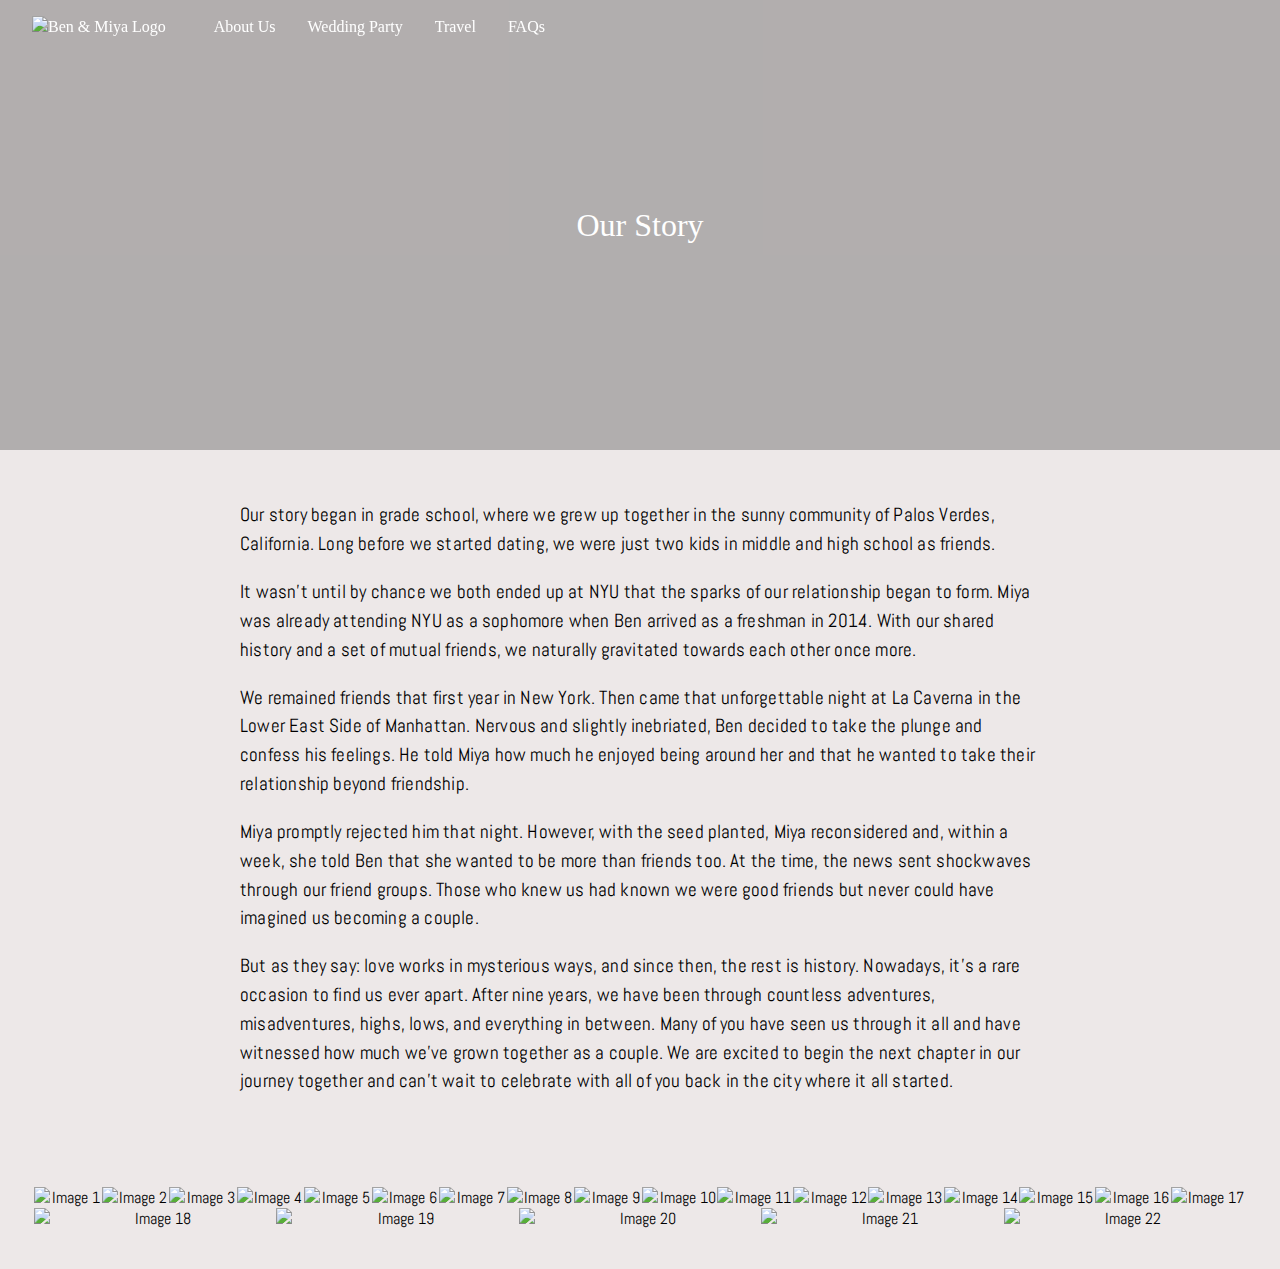
==== about.html @ 3922473d "Add files via upload" ====
<!DOCTYPE html>
<html lang="en">
<head>
    <meta charset="UTF-8">
    <meta name="viewport" content="width=device-width, initial-scale=1.0">
    <title>About Us - Ben & Miya's Wedding</title>
    <link rel="stylesheet" href="sharedstyles.css">
    <link rel="stylesheet" href="about.css">
    <link rel="stylesheet" href="https://fonts.googleapis.com/css2?family=Abel&family=Adobe+Garamond+Pro&display=swap">
</head>
<body>
    <header>
        <nav>
            <ul>
                <li class="logo">
                    <a href="index.html">
                        <img src="https://lh3.googleusercontent.com/d/1k7XUpuxkheapGBA-RP_InOCXxOwR-U5S" alt="Ben & Miya Logo">
                    </a>
                </li>
                <li><a href="about.html">About Us</a></li>
                <li><a href="wedding-party.html">Wedding Party</a></li>
                <li><a href="travel.html">Travel</a></li>
                <li><a href="faq.html">FAQs</a></li>
            </ul>
        </nav>
        <div class="mobile-menu" onclick="toggleMenu()">
            <div></div>
            <div></div>
            <div></div>
        </div>
        </header>
        <div class="mobile-menu-close" onclick="toggleMenu()"></div>
    </header>
    <main>
        <!-- Hero Section -->
        <section class="hero-about">
            <div class="overlay"></div>
            <div class="hero-content">
                <h1>Our Story</h1>
            </div>
        </section>

        <!-- Story Section -->
        <section class="story-section">
            <div class="container">
                <p>Our story began in grade school, where we grew up together in the sunny community of Palos Verdes, California. Long before we started dating, we were just two kids in middle and high school as friends.</p>
                <p>It wasn’t until by chance we both ended up at NYU that the sparks of our relationship began to form. Miya was already attending NYU as a sophomore when Ben arrived as a freshman in 2014. With our shared history and a set of mutual friends, we naturally gravitated towards each other once more.</p>
                <p>We remained friends that first year in New York. Then came that unforgettable night at La Caverna in the Lower East Side of Manhattan. Nervous and slightly inebriated, Ben decided to take the plunge and confess his feelings. He told Miya how much he enjoyed being around her and that he wanted to take their relationship beyond friendship.</p>
                <p>Miya promptly rejected him that night. However, with the seed planted, Miya reconsidered and, within a week, she told Ben that she wanted to be more than friends too. At the time, the news sent shockwaves through our friend groups. Those who knew us had known we were good friends but never could have imagined us becoming a couple.</p>
                <p>But as they say: love works in mysterious ways, and since then, the rest is history. Nowadays, it’s a rare occasion to find us ever apart. After nine years, we have been through countless adventures, misadventures, highs, lows, and everything in between. Many of you have seen us through it all and have witnessed how much we’ve grown together as a couple. We are excited to begin the next chapter in our journey together and can’t wait to celebrate with all of you back in the city where it all started.</p>
            </div>
        </section>

        <!-- Gallery Section -->
        <section class="gallery-section">
            <div class="container">
                <div class="gallery" id="gallery">
                    <div class="gallery-item"><img src="https://lh3.googleusercontent.com/d/1jvTO9Z72gtSf7sSY929XN76byu8p0Kt8" alt="Image 1"></div>
                    <div class="gallery-item"><img src="https://lh3.googleusercontent.com/d/1cwZy8cuzPKFKRaGxkhgMPJc-bq0Y9jFn" alt="Image 2"></div>
                    <div class="gallery-item"><img src="https://lh3.googleusercontent.com/d/174ZXiQhWzTiAlK795RmNTID8d-8U4DYT" alt="Image 3"></div>
                    <div class="gallery-item"><img src="https://lh3.googleusercontent.com/d/1ysQ3PfTFZNNxVNO6bNkMKH5WUIPN6rXd" alt="Image 4"></div>
                    <div class="gallery-item"><img src="https://lh3.googleusercontent.com/d/11L-_zym9P3u1N_jYsIuKlXj4dFmv9_iA" alt="Image 5"></div>
                    <div class="gallery-item"><img src="https://lh3.googleusercontent.com/d/11kX4mAyez2bUxYYWuQZz7Utx_6URw3uv" alt="Image 6"></div>
                    <div class="gallery-item"><img src="https://lh3.googleusercontent.com/d/13zgQ-dSp8K6XlN5i81vobK0ersiyEP_4" alt="Image 7"></div>
                    <div class="gallery-item"><img src="https://lh3.googleusercontent.com/d/18rjPkaCwNmnJuKOkBF8UONLVI8LhlS7P" alt="Image 8"></div>
                    <div class="gallery-item"><img src="https://lh3.googleusercontent.com/d/1B2tqvcuRNs0zxlWpKUZbiJGttpAWhjvY" alt="Image 9"></div>
                    <div class="gallery-item"><img src="https://lh3.googleusercontent.com/d/1GOR2SdyR8C1a8DLT_PPUqS9nQ3kkajve" alt="Image 10"></div>
                    <div class="gallery-item"><img src="https://lh3.googleusercontent.com/d/1XBlVXypoaaMq1tdtxd4s2O0qsYdu_4Q2" alt="Image 11"></div>
                    <div class="gallery-item"><img src="https://lh3.googleusercontent.com/d/1c4khi6ctwIM2tJF422OyAE9c-QaqzjLy" alt="Image 12"></div>
                    <div class="gallery-item"><img src="https://lh3.googleusercontent.com/d/1emKX4IUhtCl_j2OxtsiRIy4SJd2XYrqF" alt="Image 13"></div>
                    <div class="gallery-item"><img src="https://lh3.googleusercontent.com/d/1k16JXZUeo9jzTZ3zOykwePSIfQJfq4rC" alt="Image 14"></div>
                    <div class="gallery-item"><img src="https://lh3.googleusercontent.com/d/1kMt7fIhaRXUv8p4V6witx8QafzpLh6X6" alt="Image 15"></div>
                    <div class="gallery-item"><img src="https://lh3.googleusercontent.com/d/1niK61Dor4IVJ3bucG0tP6kRg_u7X0UmQ" alt="Image 16"></div>
                    <div class="gallery-item"><img src="https://lh3.googleusercontent.com/d/1p23rRsd3B8vCXTrBTIKmwsd1xEamgSMB" alt="Image 17"></div>
                    <div class="gallery-item"><img src="https://lh3.googleusercontent.com/d/1p6Bp9ly0l-o7M51trFGoG_IySV2xoUsZ" alt="Image 18"></div>
                    <div class="gallery-item"><img src="https://lh3.googleusercontent.com/d/1qZGKKS5UKzHp5pfeiExiiQDKwzJl2kob" alt="Image 19"></div>
                    <div class="gallery-item"><img src="https://lh3.googleusercontent.com/d/1qi2Fbj0P4DGcjJFMSHb5HU-Lje90Mj_b" alt="Image 20"></div>
                    <div class="gallery-item"><img src="https://lh3.googleusercontent.com/d/1to36DUSQuPwZLasK6sYEe2Fxq6Wyah8p" alt="Image 21"></div>
                    <div class="gallery-item"><img src="https://lh3.googleusercontent.com/d/1ytc37ry602LKCK766hUU3HRNEePxVF8Q" alt="Image 22"></div>
                </div>
            </div>
        </section>
    </main>
    <script src="menu.js"></script>
</body>
</html>
---- sharedstyles.css ----
/* General styles */
body {
    margin: 0;
    font-family: 'Abel', sans-serif;
    color: #000;
    text-align: center;
    background-color: #ede8e8;
}

/* Header and Navigation styles */
header {
    position: fixed;
    width: 100%;
    top: 0;
    left: 0;
    z-index: 1000;
    transition: top 0.3s;
}

nav ul {
    list-style: none;
    margin: 0;
    padding: 1em;
    display: flex;
    align-items: center;
}

nav ul li {
    margin: 0 1em;
}

nav ul li.logo {
    margin-right: 2em;
}

nav ul li a {
    font-family: 'Adobe Garamond Pro', serif;
    font-size: 1rem; /* Paragraph 3 size */
    font-weight: 400;
    text-decoration: none;
    color: #fff;
    line-height: 1.4em; /* Heading line height */
    letter-spacing: 0em; /* Heading letter spacing */
}

nav ul li.logo a img {
    max-height: 50px;
}

/* Mobile Menu Button */
.mobile-menu {
    display: none;
    position: absolute;
    top: 1em;
    right: 1em;
    cursor: pointer;
}

.mobile-menu div {
    width: 25px;
    height: 3px;
    background-color: #ffffff;
    margin: 5px 0;
}

/* Close Button for Mobile Menu */
.mobile-menu-close {
    display: none;
    position: fixed;
    font-size: 2em;
    cursor: pointer;
    z-index: 1002;
    top: 1em;
    right: 1em;
}

.mobile-menu-close.show::before,
.mobile-menu-close.show::after {
    content: '';
    position: absolute;
    top: 50%;
    left: 50%;
    width: 25px;
    height: 3px;
    background-color: #000;
    transform: translate(-50%, -50%) rotate(45deg);
}

.mobile-menu-close.show::after {
    transform: translate(-50%, -50%) rotate(-45deg);
}


/* Media Query for Mobile Devices */
@media (max-width: 750px) {
    header {
        padding: 0.5em 1em;
    }

    header nav ul {
        display: none;
        flex-direction: column;
        background-color: #ede8e8;
        position: fixed;
        top: 0;
        right: 0;
        width: 100%;
        height: 100vh;
        justify-content: center;
        align-items: center;
        z-index: 1001;
        transition: all 1s ease-in-out; /* Add transition for smooth opening */
    }

    header nav ul.show {
        display: flex;
        background-color: #ede8e8; /* Change this color to your desired background color */
        transition: all 1s ease-in-out; /* Add transition for smooth closing */
    }

    header nav ul li a {
        font-size: 1.5rem; /* Adjust the font size for mobile menu items */
        color: #000; /* Change the font color for mobile menu items */
        padding: 1em 0;
        line-height: 2em; /* Add line height for better spacing */
    }


    .mobile-menu {
        display: block;
        position: fixed;
        top: 1em;
        right: 1em;
        margin: 0;
    }

    .mobile-menu.show + .mobile-menu-close {
        display: block;
    }

    .mobile-menu-close.show {
        display: block;
        position: fixed;
        top: 1em;
        right: 1em;
        margin: 0;
        transition: all 1s ease-in-out; /* Add transition for smooth closing */
    }

    .logo-img {
        max-height: 80px; /* Make the logo larger in the mobile menu */
    }


    .hero {
        height: 300px;
    }

    .hero h1 {
        font-size: 2rem;
    }

    .hero p {
        font-size: 1rem;
    }
}
---- about.css ----
/* Hero section styles */
.hero-about {
    position: relative;
    background: url('https://lh3.googleusercontent.com/d/17FJdVDP3Us3bed8tZlhSTSphD2ByaDPP') no-repeat center center;
    background-size: cover;
    height: 50vh;
    display: flex;
    justify-content: center;
    align-items: center;
}

.overlay {
    position: absolute;
    top: 0;
    left: 0;
    width: 100%;
    height: 100%;
    background: rgba(0, 0, 0, 0.25);
}

.hero-content {
    position: relative;
    z-index: 1;
    color: #fff;
}

.hero-content h1 {
    font-family: 'Adobe Garamond Pro', serif;
    font-size: 2rem;
    font-weight: 400;
}

/* Story section styles */
.story-section {
    padding: 2em 1em;
}

.story-section .container {
    max-width: 800px;
    margin: 0 auto;
    text-align: left;
}

.story-section p {
    font-family: 'Abel', sans-serif;
    font-size: 1.2rem;
    line-height: 1.5em;
    letter-spacing: 0.01em;
    margin-bottom: 1em;
}

.gallery-section {
    padding: 40px 0;
}

.gallery-section .container {
    margin: 0 auto;
    padding: 0 30px;
}

.gallery {
    display: flex;
    flex-wrap: wrap;
    padding: 0 4px;
}

.gallery-item {
    flex-grow: 1;
    margin: 0;
}

.gallery img {
    height: 200px;
    max-width: 100%;
    min-width: 100%;
    object-fit: cover;
    vertical-align: bottom;
}
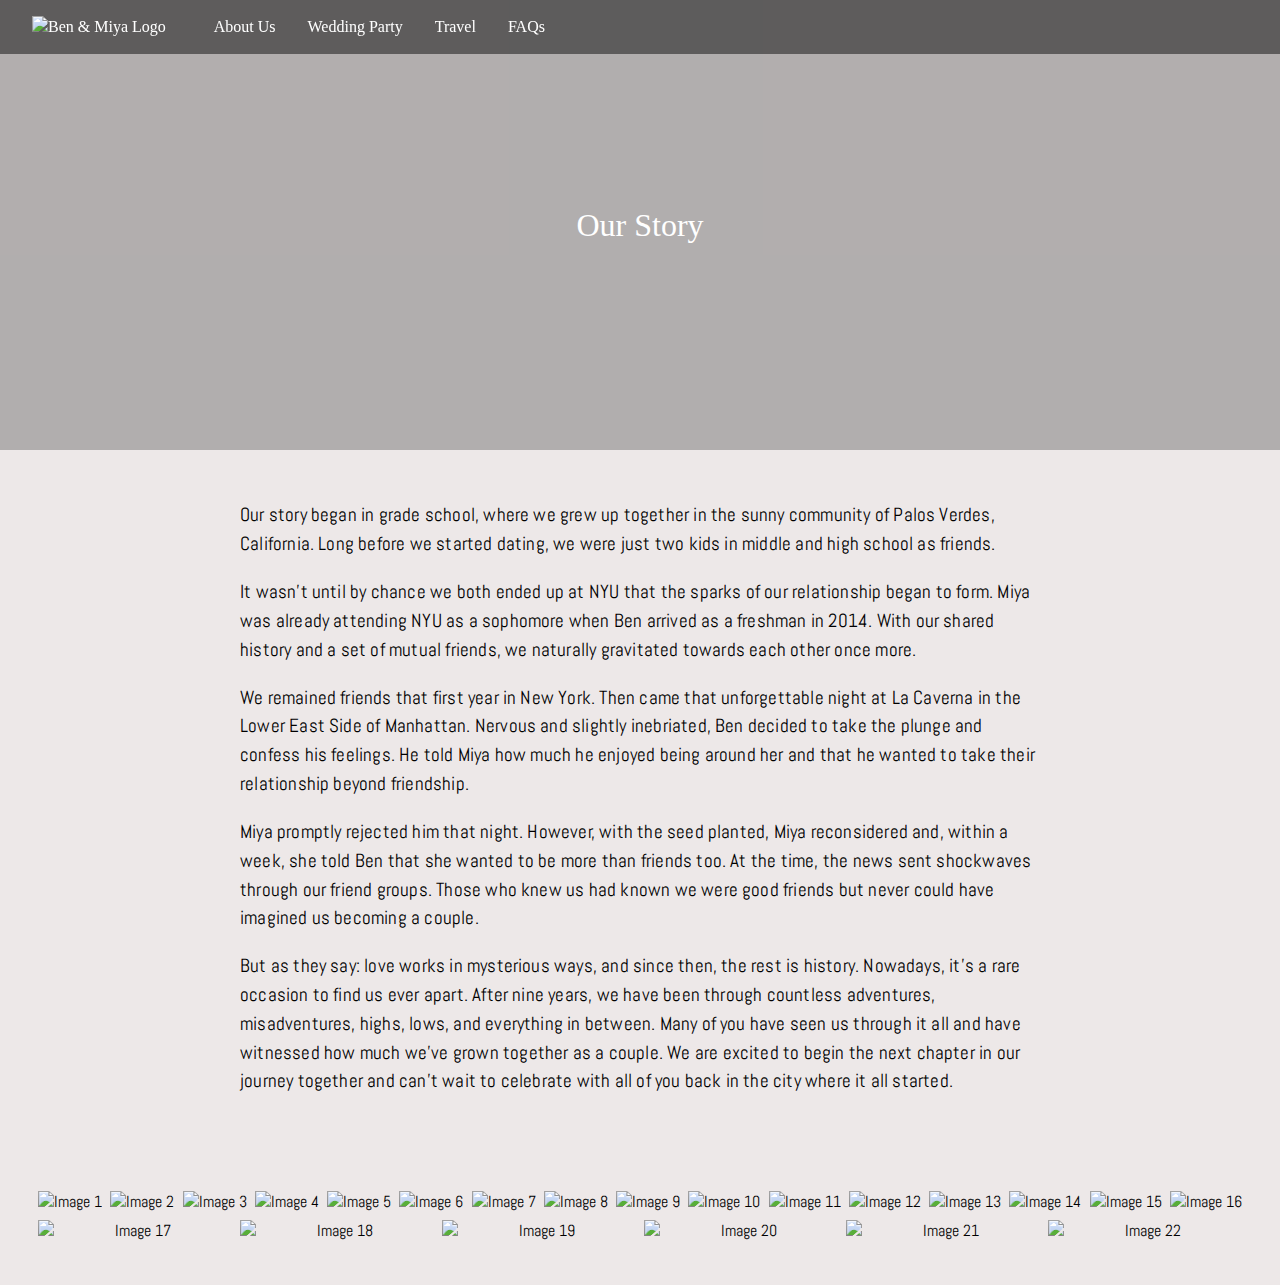
==== commit 65851861: "Add files via upload" ====
--- a/about.html
+++ b/about.html
@@ -7,6 +7,7 @@
     <link rel="stylesheet" href="sharedstyles.css">
     <link rel="stylesheet" href="about.css">
     <link rel="stylesheet" href="https://fonts.googleapis.com/css2?family=Abel&family=Adobe+Garamond+Pro&display=swap">
+    <link rel="stylesheet" href="https://cdn.jsdelivr.net/npm/lightgallery@2.5.0/css/lightgallery-bundle.min.css">
 </head>
 <body>
     <header>
@@ -55,32 +56,46 @@
         <section class="gallery-section">
             <div class="container">
                 <div class="gallery" id="gallery">
-                    <div class="gallery-item"><img src="https://lh3.googleusercontent.com/d/1jvTO9Z72gtSf7sSY929XN76byu8p0Kt8" alt="Image 1"></div>
-                    <div class="gallery-item"><img src="https://lh3.googleusercontent.com/d/1cwZy8cuzPKFKRaGxkhgMPJc-bq0Y9jFn" alt="Image 2"></div>
-                    <div class="gallery-item"><img src="https://lh3.googleusercontent.com/d/174ZXiQhWzTiAlK795RmNTID8d-8U4DYT" alt="Image 3"></div>
-                    <div class="gallery-item"><img src="https://lh3.googleusercontent.com/d/1ysQ3PfTFZNNxVNO6bNkMKH5WUIPN6rXd" alt="Image 4"></div>
-                    <div class="gallery-item"><img src="https://lh3.googleusercontent.com/d/11L-_zym9P3u1N_jYsIuKlXj4dFmv9_iA" alt="Image 5"></div>
-                    <div class="gallery-item"><img src="https://lh3.googleusercontent.com/d/11kX4mAyez2bUxYYWuQZz7Utx_6URw3uv" alt="Image 6"></div>
-                    <div class="gallery-item"><img src="https://lh3.googleusercontent.com/d/13zgQ-dSp8K6XlN5i81vobK0ersiyEP_4" alt="Image 7"></div>
-                    <div class="gallery-item"><img src="https://lh3.googleusercontent.com/d/18rjPkaCwNmnJuKOkBF8UONLVI8LhlS7P" alt="Image 8"></div>
-                    <div class="gallery-item"><img src="https://lh3.googleusercontent.com/d/1B2tqvcuRNs0zxlWpKUZbiJGttpAWhjvY" alt="Image 9"></div>
-                    <div class="gallery-item"><img src="https://lh3.googleusercontent.com/d/1GOR2SdyR8C1a8DLT_PPUqS9nQ3kkajve" alt="Image 10"></div>
-                    <div class="gallery-item"><img src="https://lh3.googleusercontent.com/d/1XBlVXypoaaMq1tdtxd4s2O0qsYdu_4Q2" alt="Image 11"></div>
-                    <div class="gallery-item"><img src="https://lh3.googleusercontent.com/d/1c4khi6ctwIM2tJF422OyAE9c-QaqzjLy" alt="Image 12"></div>
-                    <div class="gallery-item"><img src="https://lh3.googleusercontent.com/d/1emKX4IUhtCl_j2OxtsiRIy4SJd2XYrqF" alt="Image 13"></div>
-                    <div class="gallery-item"><img src="https://lh3.googleusercontent.com/d/1k16JXZUeo9jzTZ3zOykwePSIfQJfq4rC" alt="Image 14"></div>
-                    <div class="gallery-item"><img src="https://lh3.googleusercontent.com/d/1kMt7fIhaRXUv8p4V6witx8QafzpLh6X6" alt="Image 15"></div>
-                    <div class="gallery-item"><img src="https://lh3.googleusercontent.com/d/1niK61Dor4IVJ3bucG0tP6kRg_u7X0UmQ" alt="Image 16"></div>
-                    <div class="gallery-item"><img src="https://lh3.googleusercontent.com/d/1p23rRsd3B8vCXTrBTIKmwsd1xEamgSMB" alt="Image 17"></div>
-                    <div class="gallery-item"><img src="https://lh3.googleusercontent.com/d/1p6Bp9ly0l-o7M51trFGoG_IySV2xoUsZ" alt="Image 18"></div>
-                    <div class="gallery-item"><img src="https://lh3.googleusercontent.com/d/1qZGKKS5UKzHp5pfeiExiiQDKwzJl2kob" alt="Image 19"></div>
-                    <div class="gallery-item"><img src="https://lh3.googleusercontent.com/d/1qi2Fbj0P4DGcjJFMSHb5HU-Lje90Mj_b" alt="Image 20"></div>
-                    <div class="gallery-item"><img src="https://lh3.googleusercontent.com/d/1to36DUSQuPwZLasK6sYEe2Fxq6Wyah8p" alt="Image 21"></div>
-                    <div class="gallery-item"><img src="https://lh3.googleusercontent.com/d/1ytc37ry602LKCK766hUU3HRNEePxVF8Q" alt="Image 22"></div>
+                    <div class="gallery-item" data-src="https://lh3.googleusercontent.com/d/1jvTO9Z72gtSf7sSY929XN76byu8p0Kt8"><img src="https://lh3.googleusercontent.com/d/1jvTO9Z72gtSf7sSY929XN76byu8p0Kt8" alt="Image 1"></div>
+                    <div class="gallery-item" data-src="https://lh3.googleusercontent.com/d/1cwZy8cuzPKFKRaGxkhgMPJc-bq0Y9jFn"><img src="https://lh3.googleusercontent.com/d/1cwZy8cuzPKFKRaGxkhgMPJc-bq0Y9jFn" alt="Image 2"></div>
+                    <div class="gallery-item" data-src="https://lh3.googleusercontent.com/d/174ZXiQhWzTiAlK795RmNTID8d-8U4DYT"><img src="https://lh3.googleusercontent.com/d/174ZXiQhWzTiAlK795RmNTID8d-8U4DYT" alt="Image 3"></div>
+                    <div class="gallery-item" data-src="https://lh3.googleusercontent.com/d/1ysQ3PfTFZNNxVNO6bNkMKH5WUIPN6rXd"><img src="https://lh3.googleusercontent.com/d/1ysQ3PfTFZNNxVNO6bNkMKH5WUIPN6rXd" alt="Image 4"></div>
+                    <div class="gallery-item" data-src="https://lh3.googleusercontent.com/d/11L-_zym9P3u1N_jYsIuKlXj4dFmv9_iA"><img src="https://lh3.googleusercontent.com/d/11L-_zym9P3u1N_jYsIuKlXj4dFmv9_iA" alt="Image 5"></div>
+                    <div class="gallery-item" data-src="https://lh3.googleusercontent.com/d/11kX4mAyez2bUxYYWuQZz7Utx_6URw3uv"><img src="https://lh3.googleusercontent.com/d/11kX4mAyez2bUxYYWuQZz7Utx_6URw3uv" alt="Image 6"></div>
+                    <div class="gallery-item" data-src="https://lh3.googleusercontent.com/d/13zgQ-dSp8K6XlN5i81vobK0ersiyEP_4"><img src="https://lh3.googleusercontent.com/d/13zgQ-dSp8K6XlN5i81vobK0ersiyEP_4" alt="Image 7"></div>
+                    <div class="gallery-item" data-src="https://lh3.googleusercontent.com/d/18rjPkaCwNmnJuKOkBF8UONLVI8LhlS7P"><img src="https://lh3.googleusercontent.com/d/18rjPkaCwNmnJuKOkBF8UONLVI8LhlS7P" alt="Image 8"></div>
+                    <div class="gallery-item" data-src="https://lh3.googleusercontent.com/d/1B2tqvcuRNs0zxlWpKUZbiJGttpAWhjvY"><img src="https://lh3.googleusercontent.com/d/1B2tqvcuRNs0zxlWpKUZbiJGttpAWhjvY" alt="Image 9"></div>
+                    <div class="gallery-item" data-src="https://lh3.googleusercontent.com/d/1GOR2SdyR8C1a8DLT_PPUqS9nQ3kkajve"><img src="https://lh3.googleusercontent.com/d/1GOR2SdyR8C1a8DLT_PPUqS9nQ3kkajve" alt="Image 10"></div>
+                    <div class="gallery-item" data-src="https://lh3.googleusercontent.com/d/1XBlVXypoaaMq1tdtxd4s2O0qsYdu_4Q2"><img src="https://lh3.googleusercontent.com/d/1XBlVXypoaaMq1tdtxd4s2O0qsYdu_4Q2" alt="Image 11"></div>
+                    <div class="gallery-item" data-src="https://lh3.googleusercontent.com/d/1c4khi6ctwIM2tJF422OyAE9c-QaqzjLy"><img src="https://lh3.googleusercontent.com/d/1c4khi6ctwIM2tJF422OyAE9c-QaqzjLy" alt="Image 12"></div>
+                    <div class="gallery-item" data-src="https://lh3.googleusercontent.com/d/1emKX4IUhtCl_j2OxtsiRIy4SJd2XYrqF"><img src="https://lh3.googleusercontent.com/d/1emKX4IUhtCl_j2OxtsiRIy4SJd2XYrqF" alt="Image 13"></div>
+                    <div class="gallery-item" data-src="https://lh3.googleusercontent.com/d/1k16JXZUeo9jzTZ3zOykwePSIfQJfq4rC"><img src="https://lh3.googleusercontent.com/d/1k16JXZUeo9jzTZ3zOykwePSIfQJfq4rC" alt="Image 14"></div>
+                    <div class="gallery-item" data-src="https://lh3.googleusercontent.com/d/1kMt7fIhaRXUv8p4V6witx8QafzpLh6X6"><img src="https://lh3.googleusercontent.com/d/1kMt7fIhaRXUv8p4V6witx8QafzpLh6X6" alt="Image 15"></div>
+                    <div class="gallery-item" data-src="https://lh3.googleusercontent.com/d/1niK61Dor4IVJ3bucG0tP6kRg_u7X0UmQ"><img src="https://lh3.googleusercontent.com/d/1niK61Dor4IVJ3bucG0tP6kRg_u7X0UmQ" alt="Image 16"></div>
+                    <div class="gallery-item" data-src="https://lh3.googleusercontent.com/d/1p23rRsd3B8vCXTrBTIKmwsd1xEamgSMB"><img src="https://lh3.googleusercontent.com/d/1p23rRsd3B8vCXTrBTIKmwsd1xEamgSMB" alt="Image 17"></div>
+                    <div class="gallery-item" data-src="https://lh3.googleusercontent.com/d/1p6Bp9ly0l-o7M51trFGoG_IySV2xoUsZ"><img src="https://lh3.googleusercontent.com/d/1p6Bp9ly0l-o7M51trFGoG_IySV2xoUsZ" alt="Image 18"></div>
+                    <div class="gallery-item" data-src="https://lh3.googleusercontent.com/d/1qZGKKS5UKzHp5pfeiExiiQDKwzJl2kob"><img src="https://lh3.googleusercontent.com/d/1qZGKKS5UKzHp5pfeiExiiQDKwzJl2kob" alt="Image 19"></div>
+                    <div class="gallery-item" data-src="https://lh3.googleusercontent.com/d/1qi2Fbj0P4DGcjJFMSHb5HU-Lje90Mj_b"><img src="https://lh3.googleusercontent.com/d/1qi2Fbj0P4DGcjJFMSHb5HU-Lje90Mj_b" alt="Image 20"></div>
+                    <div class="gallery-item" data-src="https://lh3.googleusercontent.com/d/1to36DUSQuPwZLasK6sYEe2Fxq6Wyah8p"><img src="https://lh3.googleusercontent.com/d/1to36DUSQuPwZLasK6sYEe2Fxq6Wyah8p" alt="Image 21"></div>
+                    <div class="gallery-item" data-src="https://lh3.googleusercontent.com/d/1ytc37ry602LKCK766hUU3HRNEePxVF8Q"><img src="https://lh3.googleusercontent.com/d/1ytc37ry602LKCK766hUU3HRNEePxVF8Q" alt="Image 22"></div>
                 </div>
             </div>
         </section>
     </main>
     <script src="menu.js"></script>
+    <script src="https://cdn.jsdelivr.net/npm/lightgallery@2.5.0/lightgallery.min.js"></script>
+    <script src="https://cdn.jsdelivr.net/npm/lightgallery@2.5.0/plugins/thumbnail/lg-thumbnail.min.js"></script>
+    <script src="https://cdn.jsdelivr.net/npm/lightgallery@2.5.0/plugins/zoom/lg-zoom.min.js"></script>
+    <script>
+        document.addEventListener("DOMContentLoaded", function() {
+            lightGallery(document.getElementById('gallery'), {
+                selector: '.gallery-item',
+                plugins: [lgThumbnail, lgZoom],
+                speed: 500,
+                thumbnail: true,
+                download: false
+            });
+        });
+    </script>
 </body>
 </html>
--- a/sharedstyles.css
+++ b/sharedstyles.css
@@ -14,6 +14,7 @@
     top: 0;
     left: 0;
     z-index: 1000;
+    background-color: rgba(10, 10, 10, 0.5);
     transition: top 0.3s;
 }
 
@@ -41,10 +42,21 @@
     color: #fff;
     line-height: 1.4em; /* Heading line height */
     letter-spacing: 0em; /* Heading letter spacing */
+    position: relative;
+    transition: color 0.3s ease-in-out, transform 0.3s ease-in-out;
+}
+
+nav ul li a:hover {
+    color: #E6E8E6; /* Change text color on hover */
 }
 
 nav ul li.logo a img {
     max-height: 50px;
+    transition: transform 0.3s ease-in-out;
+}
+
+nav ul li.logo a img:hover {
+    transform: scale(1.1); /* Enlarge the logo on hover */
 }
 
 /* Mobile Menu Button */
@@ -63,104 +75,140 @@
     margin: 5px 0;
 }
 
-/* Close Button for Mobile Menu */
-.mobile-menu-close {
+.mobile-logo img {
     display: none;
-    position: fixed;
-    font-size: 2em;
-    cursor: pointer;
-    z-index: 1002;
-    top: 1em;
-    right: 1em;
-}
-
-.mobile-menu-close.show::before,
-.mobile-menu-close.show::after {
-    content: '';
-    position: absolute;
-    top: 50%;
-    left: 50%;
-    width: 25px;
-    height: 3px;
-    background-color: #000;
-    transform: translate(-50%, -50%) rotate(45deg);
-}
-
-.mobile-menu-close.show::after {
-    transform: translate(-50%, -50%) rotate(-45deg);
-}
-
+    max-height: 50px;
+    transition: transform 0.3s ease-in-out;
+    width: auto;
+    height: auto;
+    max-width: 150px;
+}
+
+.mobile-logo img:hover {
+    transform: scale(1.1); /* Enlarge the logo on hover */
+}
 
 /* Media Query for Mobile Devices */
 @media (max-width: 750px) {
+
     header {
-        padding: 0.5em 1em;
+        padding: .75em 1.25em;
     }
 
     header nav ul {
-        display: none;
+        display: flex;
         flex-direction: column;
-        background-color: #ede8e8;
         position: fixed;
         top: 0;
-        right: 0;
+        left: 0;
         width: 100%;
         height: 100vh;
         justify-content: center;
         align-items: center;
         z-index: 1001;
-        transition: all 1s ease-in-out; /* Add transition for smooth opening */
+        opacity: 0;
+        visibility: hidden;
+        transition: opacity 0.3s ease-in-out, visibility 0.3s ease-in-out;
+    }
+
+    .mobile-logo {
+        max-width: 100px;
+    }
+    
+    .mobile-logo img {
+        display: block;
+        max-height: 40px;
     }
 
     header nav ul.show {
-        display: flex;
-        background-color: #ede8e8; /* Change this color to your desired background color */
-        transition: all 1s ease-in-out; /* Add transition for smooth closing */
-    }
-
+        opacity: 1;
+        visibility: visible;
+    }
+
+    header nav ul::before {
+        content: '';
+        position: absolute;
+        top: 0;
+        left: 0;
+        right: 0;
+        bottom: 0;
+        background: url('https://lh3.googleusercontent.com/d/1lq4KMRd9C4Umdad5I-sCyRs-Teara5LQ') no-repeat center center;
+        background-size: cover;
+        opacity: 0;
+        transition: opacity 0.3s ease-in-out;
+        z-index: -2;
+    }
+    header nav ul::after {
+        content: '';
+        position: absolute;
+        top: 0;
+        left: 0;
+        right: 0;
+        bottom: 0;
+        background: rgba(0, 0, 0, 0.85);
+        opacity: 0;
+        transition: opacity 0.3s ease-in-out;
+        z-index: -1;
+    }
+    header nav ul.show::before,
+    header nav ul.show::after {
+        opacity: 1;
+    }
+    header nav ul li {
+        position: relative;
+        z-index: 1;
+        opacity: 0;
+        transform: translateY(20px);
+        transition: opacity 0.3s ease-in-out, transform 0.3s ease-in-out;
+        transition-delay: 0.1s;
+    }
+    header nav ul.show li {
+        opacity: 1;
+        transform: translateY(0);
+    }
+    header nav ul li:nth-child(2) { transition-delay: 0.2s; }
+    header nav ul li:nth-child(3) { transition-delay: 0.3s; }
+    header nav ul li:nth-child(4) { transition-delay: 0.4s; }
+    header nav ul li:nth-child(5) { transition-delay: 0.5s; }
     header nav ul li a {
-        font-size: 1.5rem; /* Adjust the font size for mobile menu items */
-        color: #000; /* Change the font color for mobile menu items */
+        font-size: 1.5rem;
+        color: #ffffff;
         padding: 1em 0;
-        line-height: 2em; /* Add line height for better spacing */
-    }
-
-
+        line-height: 2em;
+    }
     .mobile-menu {
         display: block;
         position: fixed;
         top: 1em;
         right: 1em;
         margin: 0;
-    }
-
-    .mobile-menu.show + .mobile-menu-close {
-        display: block;
-    }
-
-    .mobile-menu-close.show {
-        display: block;
+        z-index: 1002;
+    }
+    .mobile-menu-close {
+        display: none;
         position: fixed;
+        font-size: 2em;
+        cursor: pointer;
+        z-index: 1003;
         top: 1em;
         right: 1em;
-        margin: 0;
-        transition: all 1s ease-in-out; /* Add transition for smooth closing */
-    }
-
+    }
+
+    .mobile-menu-close.show::before,
+    .mobile-menu-close.show::after {
+        content: '';
+        position: absolute;
+        top: 50%;
+        left: 50%;
+        width: 25px;
+        height: 3px;
+        background-color: #ffffff;
+        transform: translate(-50%, -50%) rotate(45deg);
+    }
+    .mobile-menu-close.show::after {
+        transform: translate(-50%, -50%) rotate(-45deg);
+    }
     .logo-img {
-        max-height: 80px; /* Make the logo larger in the mobile menu */
-    }
-
-
-    .hero {
-        height: 300px;
-    }
-
-    .hero h1 {
-        font-size: 2rem;
-    }
-
-    .hero p {
-        font-size: 1rem;
-    }
-}+        height: 160px;
+    }
+}
--- a/about.css
+++ b/about.css
@@ -66,7 +66,12 @@
 
 .gallery-item {
     flex-grow: 1;
-    margin: 0;
+    margin: 4px;
+    transition: transform 0.3s ease-in-out;
+}
+
+.gallery-item:hover {
+    transform: scale(1.05);
 }
 
 .gallery img {
@@ -76,3 +81,28 @@
     object-fit: cover;
     vertical-align: bottom;
 }
+
+/* Media Query for Desktop and Above */
+@media (min-width: 750px) {
+    .gallery-item {
+        cursor: pointer;
+    }
+}
+
+/* Media Query for Mobile Devices */
+@media (max-width: 750px) {
+    .gallery {
+        display: block;
+    }
+
+    .gallery-item {
+        margin-bottom: 16px;
+        width: 100%;
+    }
+
+    .gallery img {
+        height: auto;
+        width: 100%;
+        object-fit: contain;
+    }
+}
